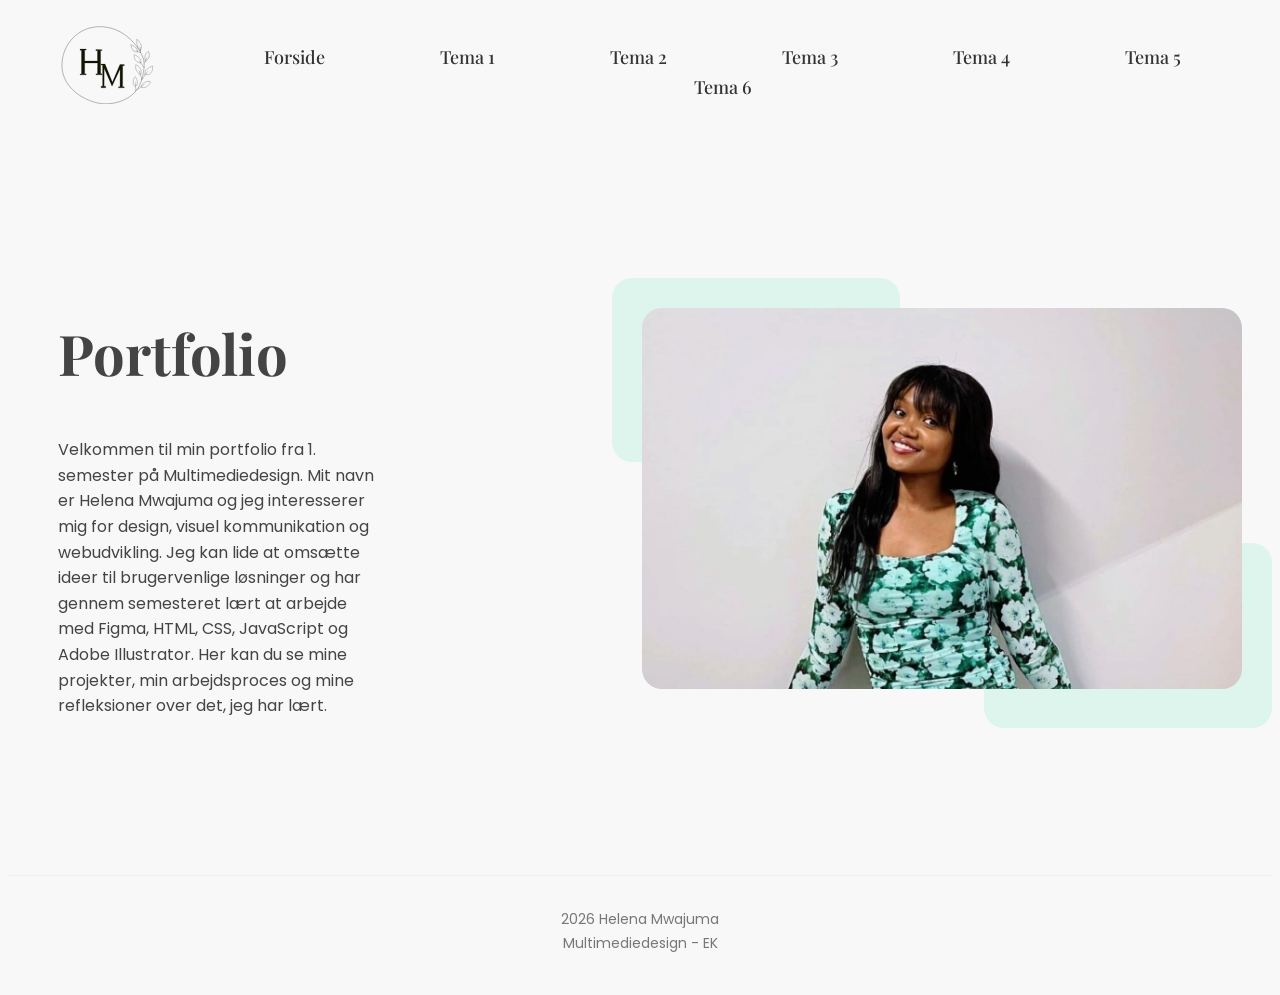
==== index.html @ 51ebf9c9 "fix github pages" ====
<!doctype html>
<html lang="da">
  <head>
    <meta charset="UTF-8" />
    <meta name="viewport" content="width=device-width, initial-scale=1.0" />
    <title>Forside</title>

    <link rel="preconnect" href="https://fonts.googleapis.com" />
    <link rel="preconnect" href="https://fonts.gstatic.com" crossorigin />
    <link href="https://fonts.googleapis.com/css2?family=Poppins:wght@300;400;500;600;700&display=swap" rel="stylesheet" />

    <link rel="stylesheet" href="css/style.css" />

    <link rel="preconnect" href="https://fonts.googleapis.com" />
    <link rel="preconnect" href="https://fonts.gstatic.com" crossorigin />
    <link href="https://fonts.googleapis.com/css2?family=Inter:ital,opsz,wght@0,14..32,100..900;1,14..32,100..900&family=Playfair+Display:ital,wght@0,400..900;1,400..900&family=Roboto:ital,wght@0,100..900;1,100..900&display=swap" rel="stylesheet" />
  </head>
  <body>
    <header>
      <div class="logo">
        <a href="index.html"> <img src="/img/logo/Logosvg.svg" alt="Helena Mwajuma logo" /></a>
      </div>

      <button class="menu-knap">☰</button>
      <nav>
        <a href="index.html">Forside</a>
        <a href="html/Tema1introuge.html">Tema 1</a>
        <a href="html/Tema2grundlaegweb.html">Tema 2</a>
        <a href="html/Tema3grundlaegux.html">Tema 3</a>
        <a href="html/Tema4brugergraensefladeudvikling.html">Tema 4</a>
        <a href="html/Tema5grundlaegindhold.html">Tema 5</a>
        <a href="html/Tema6portfolioeksamen.html">Tema 6</a>
      </nav>
    </header>

    <main>
      <section class="hero">
        <div class="hero-tekst">
          <h1>Portfolio</h1>

          <p>
            Velkommen til min portfolio fra 1. semester på Multimediedesign. Mit navn er Helena Mwajuma og jeg interesserer mig for design, visuel kommunikation og webudvikling. Jeg kan lide at omsætte ideer til brugervenlige løsninger og har gennem
            semesteret lært at arbejde med Figma, HTML, CSS, JavaScript og Adobe Illustrator. Her kan du se mine projekter, min arbejdsproces og mine refleksioner over det, jeg har lært.
          </p>
        </div>
        <div class="hero-billede">
          <div class="boxs1"></div>
          <img src="../img/img tema 6/mig.jpeg" alt="om mig" />
          <div class="boxs2"></div>
        </div>
      </section>
    </main>
    <footer>
      <p>2026 Helena Mwajuma</p>
      <p>Multimediedesign - EK</p>
    </footer>
    <script src="../js/script.js"></script>
  </body>
</html>
---- css/style.css ----
body {
  font-family: "Poppins", sans-serif;
  font-size: 18px;
  line-height: 1.6;
  background-color: #f8f8f8;
}

img {
  width: 100%;
  max-width: 700px;
  height: auto;
  border-radius: 30px;
}

nav {
  text-align: center;
  margin-top: 30px;
  margin-bottom: 40px;
  margin: 30px 0 40px 0;
  /* margin-top:30; flytter menuen lidt ned */
}

/* links i menuen */
nav a {
  text-decoration: none;
  color: #333;
  padding: 10px 55px; /*skaber luft omkring menuen*/
  border-radius: 8px;
  transition: all 0.3s ease;
  font-weight: 500;
  font-family: "Playfair Display", serif;
}

/*effekt når musen holdes over menu-link*/
nav a:hover {
  background-color: #ddf5ec;
  color: #333;
}

/*effekt når der klikkes på menupunkt*/
nav a:active,
nav a :active {
  background-color: #777;
  color: white;
  box-shadow: 0 2px 6px rgba(74, 58, 255, 0.3);
}

h1 {
  margin-bottom: 30px;
  text-align: center;
  font-weight: 700;
  color: #444;
  font-family: "Playfair Display", serif;
}

h2 {
  color: #444;
  margin-top: 20px;
  font-size: 25px;
  font-family: "playfair Display", serif;
  margin-bottom: 10px;
}

img {
  border-radius: 20px;
  margin-bottom: 20px;
  margin-right: 40px;
}

.logo img {
  width: 125px;
  height: auto;
  margin-top: -40px; /*flytter logoet længere op*/
  margin-left: 0; /*flytter logoet længere mod venstre*/
}

header {
  display: flex;
  justify-content: space-between;
  align-items: center;
  padding: 5px 20px;
}
/*tekstomåde*/
.hero-tekst {
  flex: 1;
  text-align: left;
  padding-left: 0;
  margin-left: 0;
  font-weight: 400;
  max-width: 500px;
}

.hero-tekst h1 {
  font-size: 56px;
  font-family: "playfair Display", serif;
  font-weight: 700;
  margin-top: 0;
  margin-bottom: 10px;
  text-align: left;
}
/*brødtekst på forsiden*/
.hero-tekst p {
  text-align: left;
  max-width: 520px;
  line-height: 1.6;
  font-size: 16px;
  flex: 1;
  color: #444;

  margin-top: 40px;
}

.hero img {
  width: 600px;
  height: auto;
}

.hero-billede {
  position: relative;
  display: inline-block;
  transform: translateX(60px);
}

.boxs1 {
  position: absolute;
  width: 45%;
  height: 45%;
  background-color: #ddf5ec;
  border-radius: 20px;
  top: -30px;
  left: -30px;
  z-index: -1;
}

.boxs2 {
  position: absolute;
  width: 45%;
  height: 45%;
  background-color: #ddf5ec;
  border-radius: 20px;
  bottom: -10px;
  right: 10px;
  z-index: -1;
}

/*placerer tekst og billede ved siden af hinanden*/
.hero {
  display: flex;
  align-items: flex-start;
  justify-content: flex-start;
  gap: 200px;
  padding: 160px 50px 60px;
}

.tema-indhold {
  max-width: 1080px;
  margin-left: 150px;
  padding: 20px;
}

.tema-indhold h1 {
  padding-bottom: 100px;
  text-align: center;
  font-size: 42px;
}

.tema-indhold p {
  line-height: 1.7;
  font-size: 16px;
}

.menu-knap {
  display: none;
  background: none;
  border: none;
  font-size: 30px;
  cursor: pointer;
}

.link {
  color: #444;
  font-weight: 500;
  text-decoration: underline;
}

.video-afsnit {
  margin-top: -15px;
  margin-bottom: 30px;
}

.tema-række {
  display: flex;
  align-items: flex-start;
  justify-content: space-between;
}
.proces-h2 {
  padding-top: 38px;
}

.tema-teskt {
  flex: none;
  color: #444;
  width: 500px;
  font-weight: 400;
}
.intro-tekst {
  max-width: 580px;
  color: #444;
}
.brødtekst {
  color: #444;
  line-height: 1.6;
}
.fremhæve {
  color: #444;
  font-weight: 600;
  display: inline-block;
  margin-bottom: 0;
  margin-top: -20px;
}

.tema-billeder {
  width: 450px;
  margin-top: 120px;
  transform: translateX(40px);
}

.logo-billeder {
  display: flex;
  gap: 40px;
  align-items: center;
  margin-top: -22px;
}

.logo-billeder img {
  width: 120px;
  height: auto;
  margin-top: -10px;
}

.Præsentationskort {
  width: 400px;
  margin-top: 90px;
  height: auto;
  transform: scale(1.05);
}
.tema2-billeder {
  width: 400px;
  margin-top: 0;
  transform: translateX(-20px);
}

.tema2-billeder img:first-child {
  width: 200px;
  height: auto;
  margin-top: 50px;
}
.tema2-billeder .css-øverlser {
  width: 300px;
  height: auto;
}

.tema2-tekst {
  width: 670px;
  transform: translateX(-40px);
  margin-right: 90px;
}

.tema2-tekst p {
  margin-bottom: 25px;
  color: #444;
}

.tema3-teskt {
  width: 670px;
  transform: translateX(-40px);
  color: #444;
}

.tema3-billeder {
  width: 420px;
  transform: translateX(80px);
  min-width: 420px;
  margin-top: 80px;
}

.tema3-billeder img {
  width: 100%;
  height: auto;
  display: block;
  margin-bottom: 40px;
}

.tema4-tekst {
  width: 670px;
  transform: translateX(-40px);
  color: #444;
}

.tema4-billeder {
  width: 420px;
  transform: translateX(90px);
  min-width: 420px;
  margin-top: -15px;
}
.tema4-billeder img {
  width: 100%;
  height: auto;
  display: block;
  margin-bottom: 40px;
}

.tema5-tekst {
  width: 670px;
  transform: translateX(-40px);
  color: #444;
}

.tema5-tekst p {
  color: #444;
}

.tema5-billeder {
  width: 420px;
  transform: translateX(90px);
  min-width: 420px;
  margin-top: 70px;
}
.tema5-billeder img {
  width: 100%;
  height: auto;
  display: block;
  margin-bottom: 40px;
}
.tema5-tekst img {
  margin-top: 30px;
}

footer {
  text-align: center;
  padding: 30px 0;
  color: #777;
  font-size: 14px;
  margin-top: 80px;
  border-top: 1px solid #eee;
}

.wireframes-billeder {
  width: 420px;
  display: flex;
  gap: 20px;
  align-items: flex-start;
}

.wireframes-billeder img {
  width: 200px;
  height: auto;
  display: block;
}

.tema6-billeder {
  width: 420px;
  transform: translateX(90px);
  margin-top: 120px;
}

.Prototype-billeder {
  display: flex;
  gap: 20px;
}

.Prototype-billeder img {
  width: 240px;
  height: auto;
}

footer p {
  margin: 2px 0;
}

@media (max-width: 768px) {
  /* HEADER */
  header {
    display: flex;
    justify-content: space-between;
    align-items: center;
    padding: 20px;
  }

  /* LOGO */
  .logo {
    text-align: left;
  }

  /* MOBILMENU */
  .menu-knap {
    display: block;
  }

  nav {
    display: none;
    margin-left: 0;
    text-align: center;
  }

  nav.vis {
    display: flex;
    flex-direction: column;
    gap: 10px;

    position: absolute;
    top: 90px;
    right: 10px;

    width: 180px;
    padding: 15px 20px;

    background-color: white;
    box-shadow: 0 4px 15px rgba(0, 0, 0, 0.1);

    z-index: 1000;
  }
  nav.vis a {
    white-space: nowrap;
  }

  nav.vis a {
    margin: 0;
    text-align: left;
  }
  nav a {
    display: block;
    margin: 10px 0;
  }

  /* OVERSKRIFT */
  h1 {
    font-size: 32px;
    text-align: center;
  }

  /* INDHOLD */
  .tema-indhold {
    padding: 20px;
  }

  /* TEKST + BILLEDER UNDER HINANDEN */
  .tema-række {
    display: block;
  }

  .tema6-tekst {
    width: 100%;
  }

  .tema6-billeder {
    width: 100%;
    transform: none;
    margin-top: 30px;
  }

  /* WIREFRAMES */
  .wireframes-billeder {
    width: 100%;
    display: flex;
    gap: 10px;
  }

  .wireframes-billeder img {
    width: calc(50% - 5px);
    height: auto;
  }

  /* ALLE ANDRE BILLEDER */
  .logo-billeder,
  .farvevalg-billede,
  .Prototype-billeder {
    width: 100%;
    transform: none;
  }

  .logo-billeder img,
  .farvevalg-billede img,
  .Prototype-billeder img {
    max-width: 100%;
    height: auto;
  }

  /* PROTOTYPE-BILLEDER VED SIDEN AF HINANDEN */
  .Prototype-billeder {
    display: flex;
    gap: 10px;
  }

  .Prototype-billeder img {
    width: calc(50% - 5px);
  }

  /* FOOTER */
  footer {
    margin-top: 40px;
  }
  .hero {
    display: block;
  }

  .hero-tekst {
    width: 100%;
    max-width: 100%;
  }

  .hero-billede {
    width: 100%;
    margin-top: 30px;
    transform: none;
  }
}
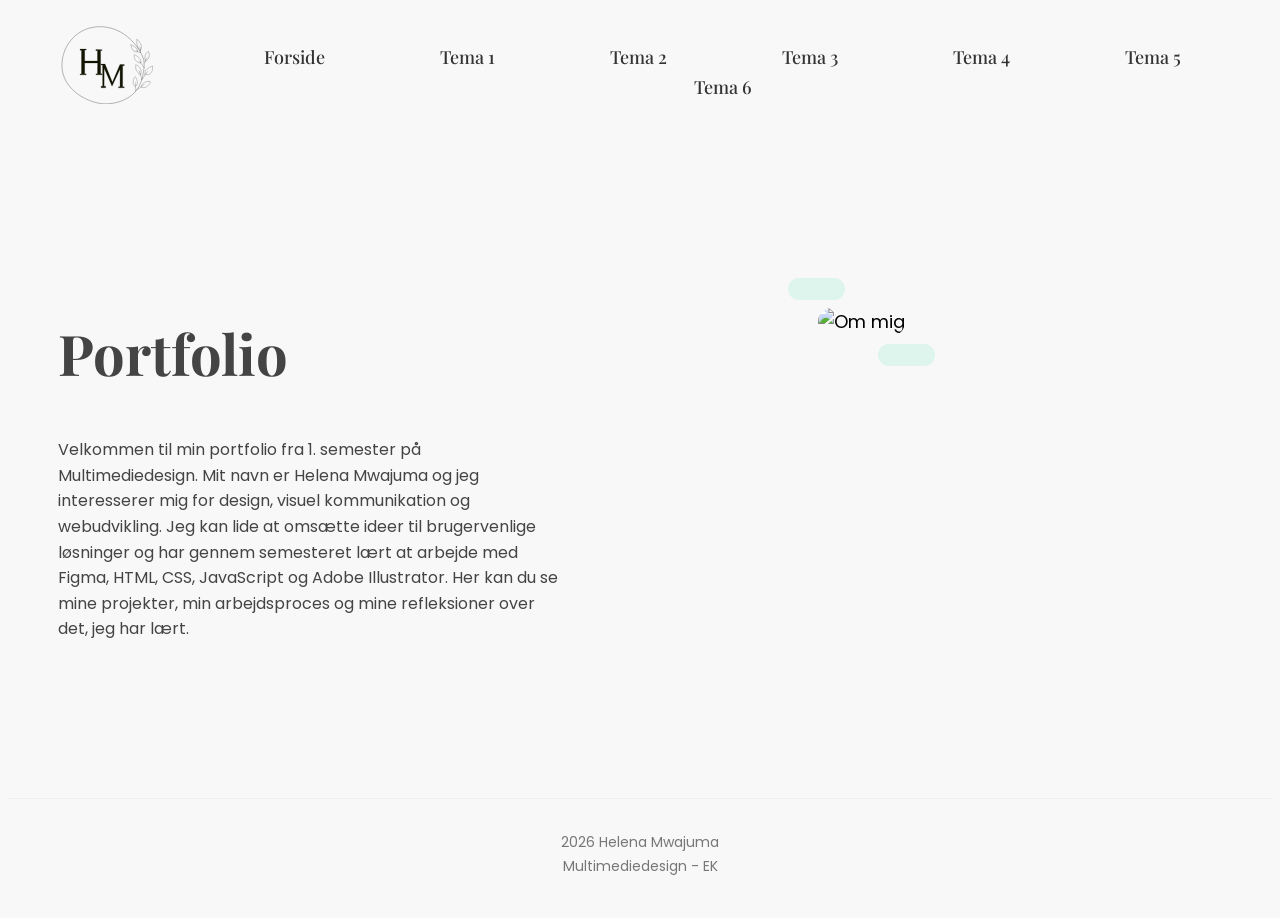
==== commit db2046f5: "Update index.html fix paths" ====
--- a/index.html
+++ b/index.html
@@ -18,7 +18,7 @@
   <body>
     <header>
       <div class="logo">
-        <a href="index.html"> <img src="/img/logo/Logosvg.svg" alt="Helena Mwajuma logo" /></a>
+        <a href="index.html"> <img src="img/logo/Logosvg.svg" alt="Helena Mwajuma logo" /></a>
       </div>
 
       <button class="menu-knap">☰</button>
@@ -45,7 +45,7 @@
         </div>
         <div class="hero-billede">
           <div class="boxs1"></div>
-          <img src="../img/img tema 6/mig.jpeg" alt="om mig" />
+          <img src="img/img tema 6/img.jpeg" alt="Om mig" />
           <div class="boxs2"></div>
         </div>
       </section>
@@ -54,6 +54,6 @@
       <p>2026 Helena Mwajuma</p>
       <p>Multimediedesign - EK</p>
     </footer>
-    <script src="../js/script.js"></script>
+    <script src="js/script.js"></script>
   </body>
 </html>
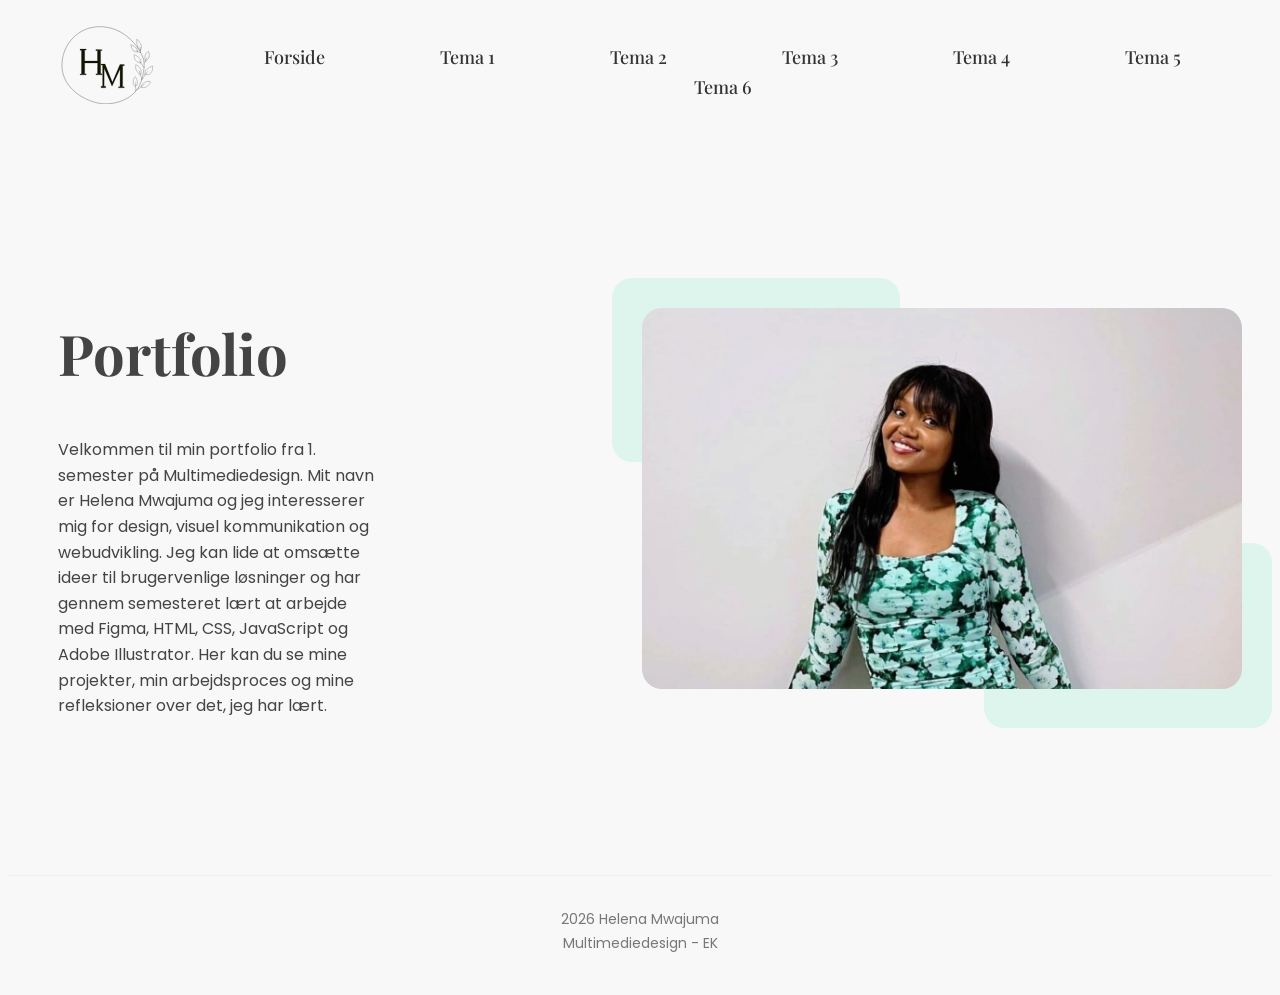
==== commit 6159a44f: "Update index.html ret billede på forside i summary" ====
--- a/index.html
+++ b/index.html
@@ -45,7 +45,7 @@
         </div>
         <div class="hero-billede">
           <div class="boxs1"></div>
-          <img src="img/img tema 6/img.jpeg" alt="Om mig" />
+          <img src="img/img tema 6/mig.jpeg" alt="Om mig" />
           <div class="boxs2"></div>
         </div>
       </section>
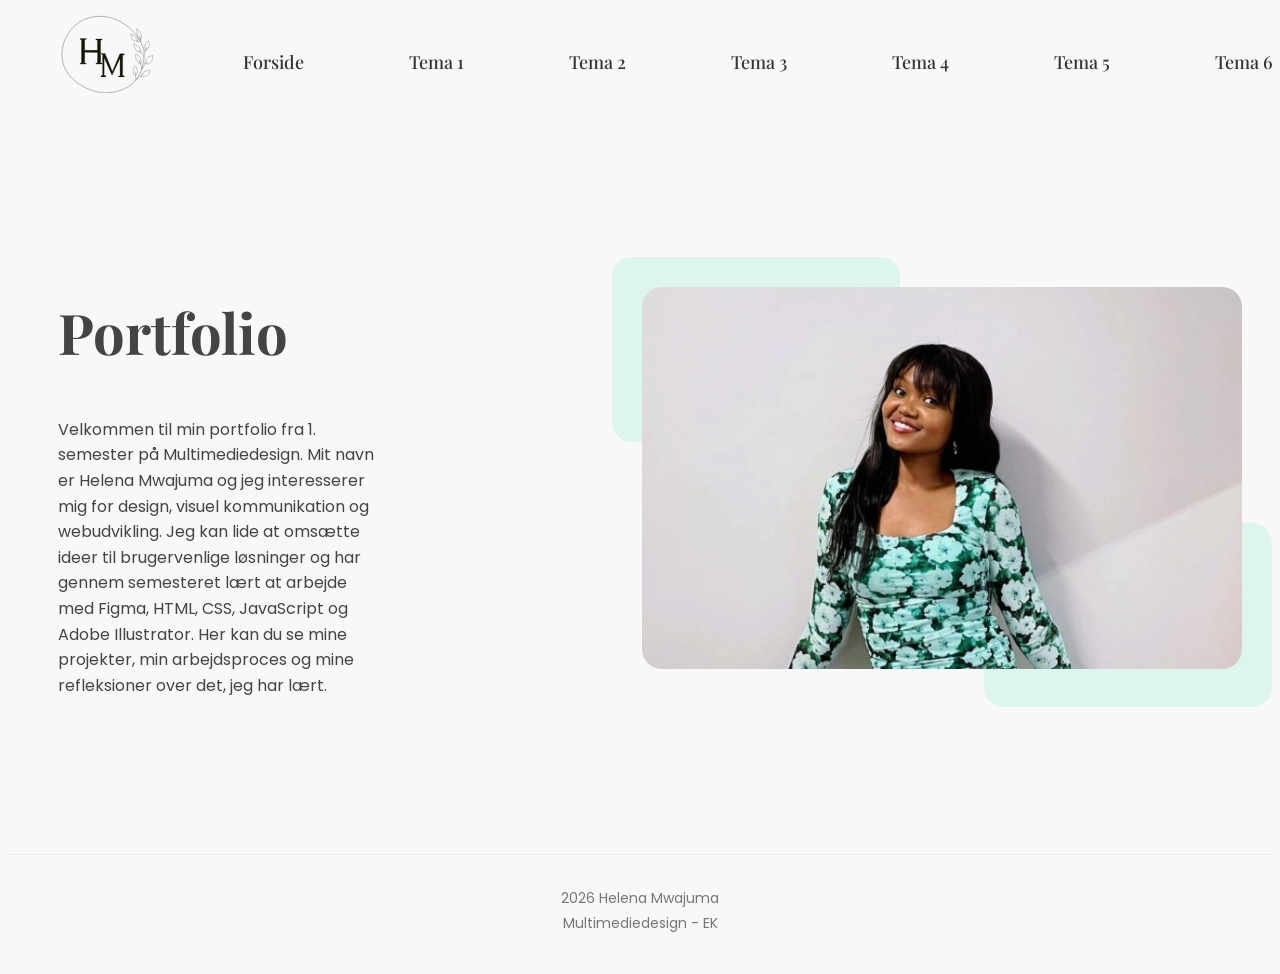
==== commit d7e43c26: "Mobiltilpasning og rettelse af links i menuen" ====
--- a/index.html
+++ b/index.html
@@ -23,7 +23,7 @@
 
       <button class="menu-knap">☰</button>
       <nav>
-        <a href="index.html">Forside</a>
+        <a href="../index.html">Forside</a>
         <a href="html/Tema1introuge.html">Tema 1</a>
         <a href="html/Tema2grundlaegweb.html">Tema 2</a>
         <a href="html/Tema3grundlaegux.html">Tema 3</a>
--- a/css/style.css
+++ b/css/style.css
@@ -14,6 +14,7 @@
 
 nav {
   text-align: center;
+  white-space: nowrap;
   margin-top: 30px;
   margin-bottom: 40px;
   margin: 30px 0 40px 0;
@@ -24,7 +25,7 @@
 nav a {
   text-decoration: none;
   color: #333;
-  padding: 10px 55px; /*skaber luft omkring menuen*/
+  padding: 10px 50px; /*skaber luft omkring menuen*/
   border-radius: 8px;
   transition: all 0.3s ease;
   font-weight: 500;
@@ -514,4 +515,91 @@
     margin-top: 30px;
     transform: none;
   }
-}
+  .tema-indhold {
+    width: 100%;
+    max-width: 100%;
+    margin-left: 0;
+    padding: 20px;
+    box-sizing: border-box;
+  }
+
+  .tema-indhold h1 {
+    font-size: 32px;
+    line-height: 1.2;
+    padding-bottom: 50px;
+    overflow-wrap: break-word;
+  }
+
+  .tema-række {
+    display: flex;
+    flex-direction: column;
+    width: 100%;
+    margin-left: 0;
+    transform: none;
+  }
+
+  .tema-tekst {
+    width: 100%;
+    max-width: 100%;
+    margin-left: 0;
+    transform: none;
+    padding: 0;
+  }
+
+  .tema-række img {
+    width: 100%;
+    max-width: 350px;
+    height: auto;
+  }
+  .tema-billeder {
+    width: 100%;
+    max-width: 100%;
+    margin-top: 40px;
+    transform: none;
+  }
+  .hero {
+    flex-direction: column;
+    gap: 30px;
+    padding: 40px 20px;
+  }
+  .hero-billede img {
+    width: 100%;
+    max-width: 100%;
+    height: auto;
+  }
+  .logo-billeder {
+    flex-direction: column;
+    gap: 20px;
+    width: 100%;
+  }
+
+  .logo-billeder img {
+    width: 100%;
+    max-width: 220px;
+    height: auto;
+  }
+  .Prototype-billeder {
+    flex-direction: column;
+    gap: 20px;
+    width: 100%;
+  }
+
+  .Prototype-billeder img {
+    width: 100%;
+    max-width: 320px;
+    height: auto;
+  }
+
+  .wireframes-billeder {
+    flex-direction: column;
+    width: 100%;
+    gap: 20px;
+    align-items: center;
+  }
+
+  .wireframes-billeder img {
+    width: 100%;
+    max-width: 300px;
+    height: auto;
+  }
+}
